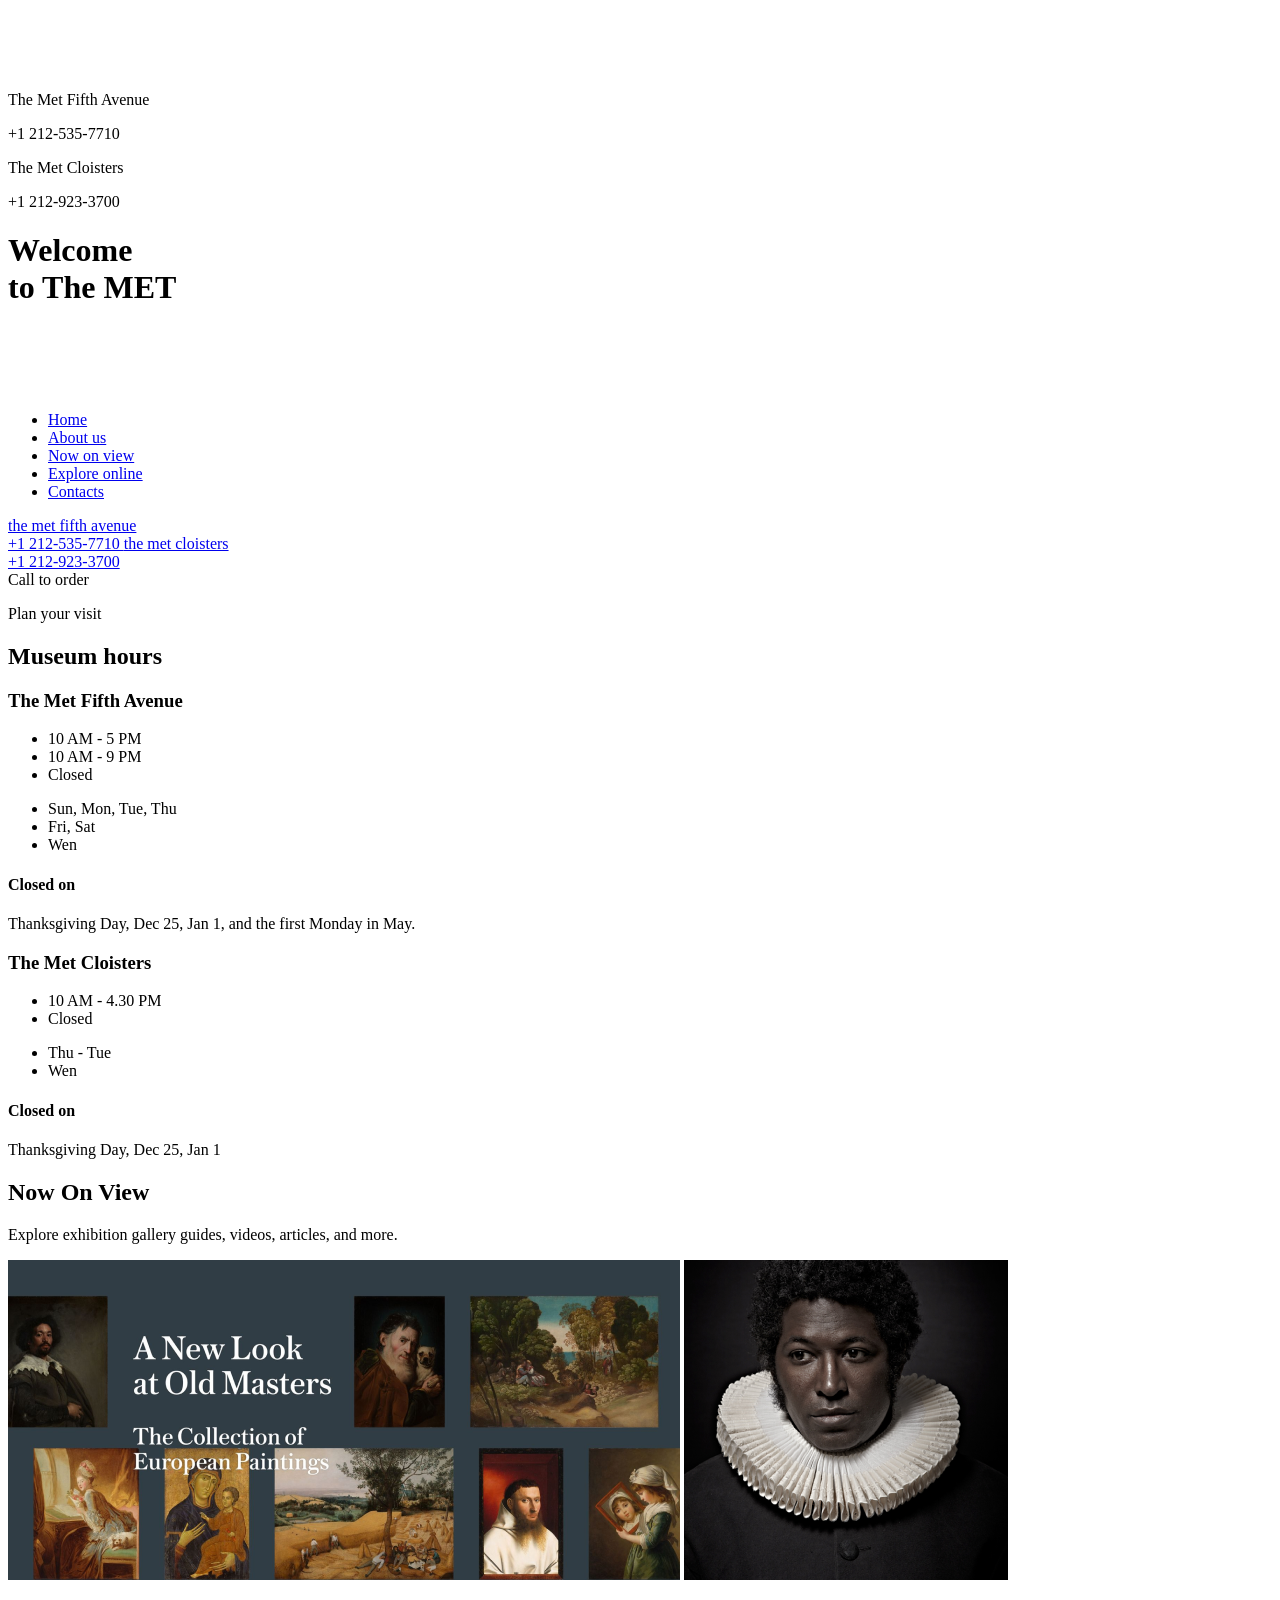
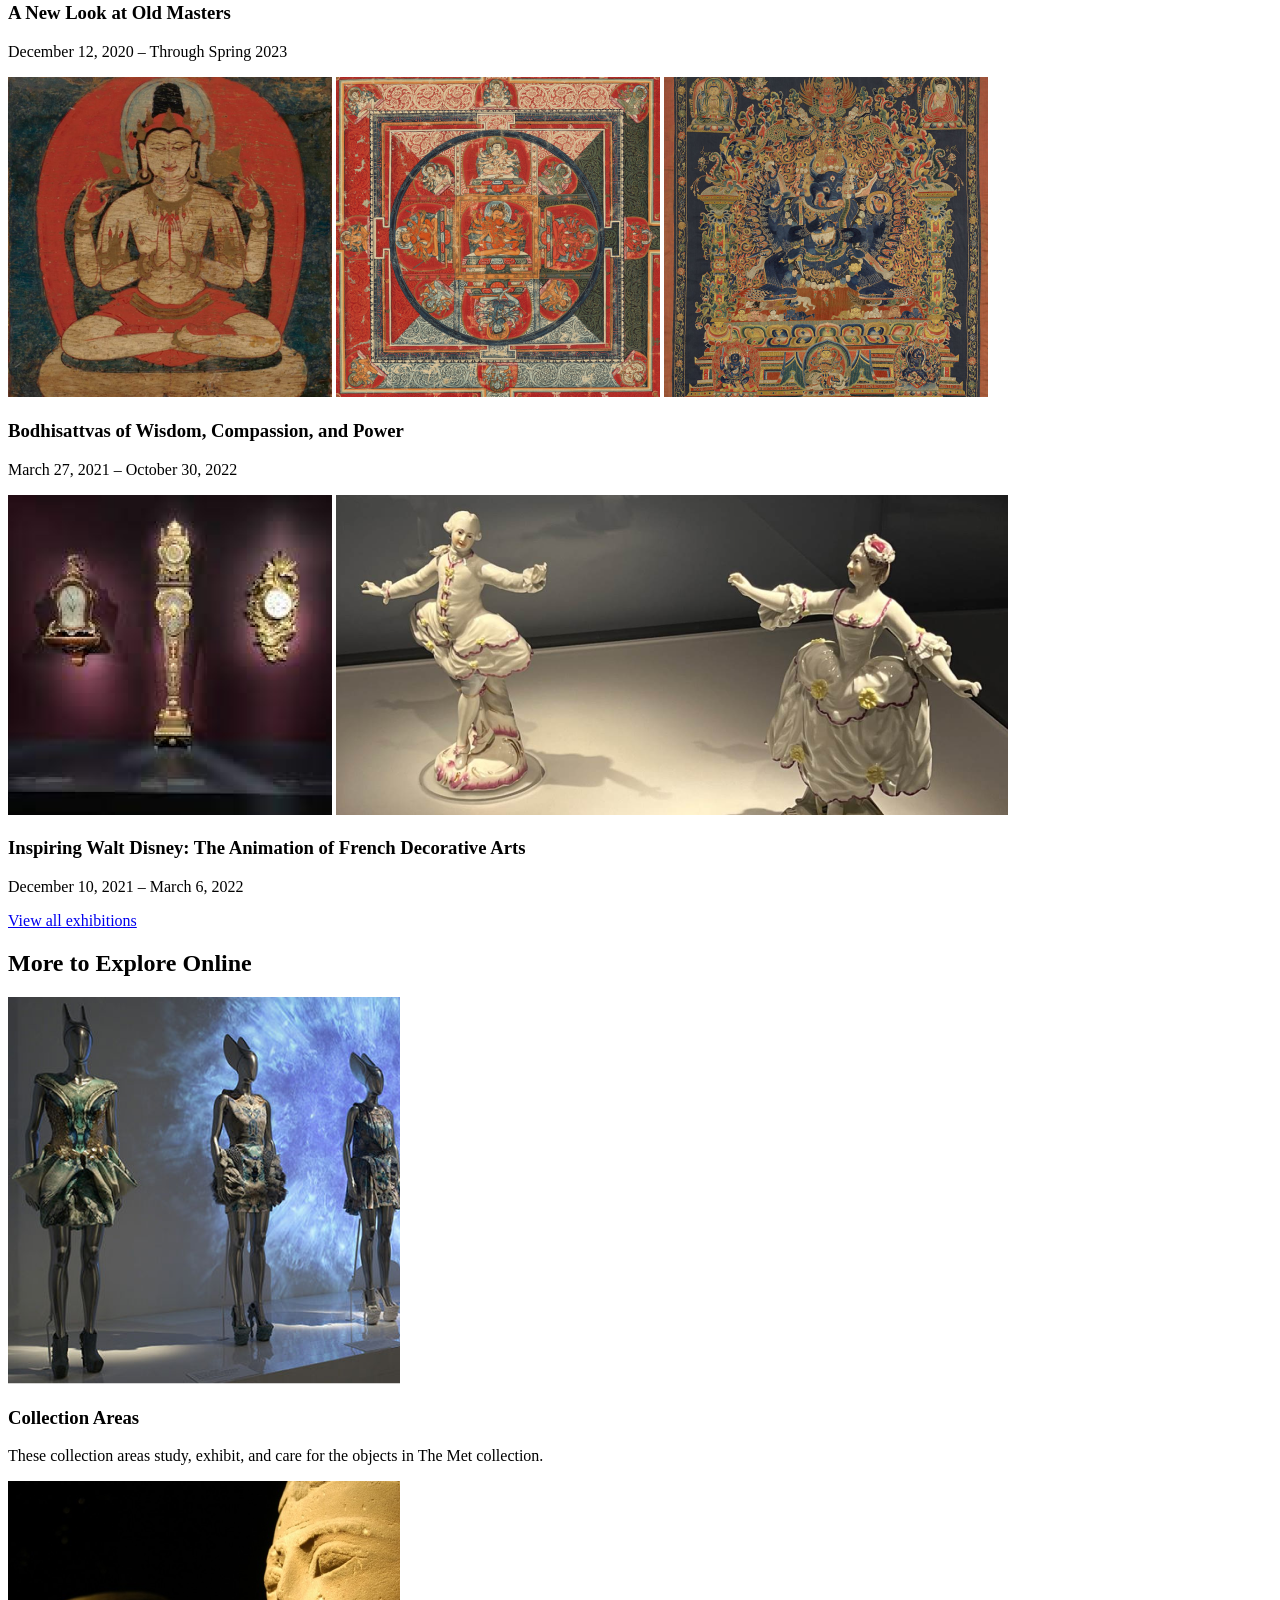
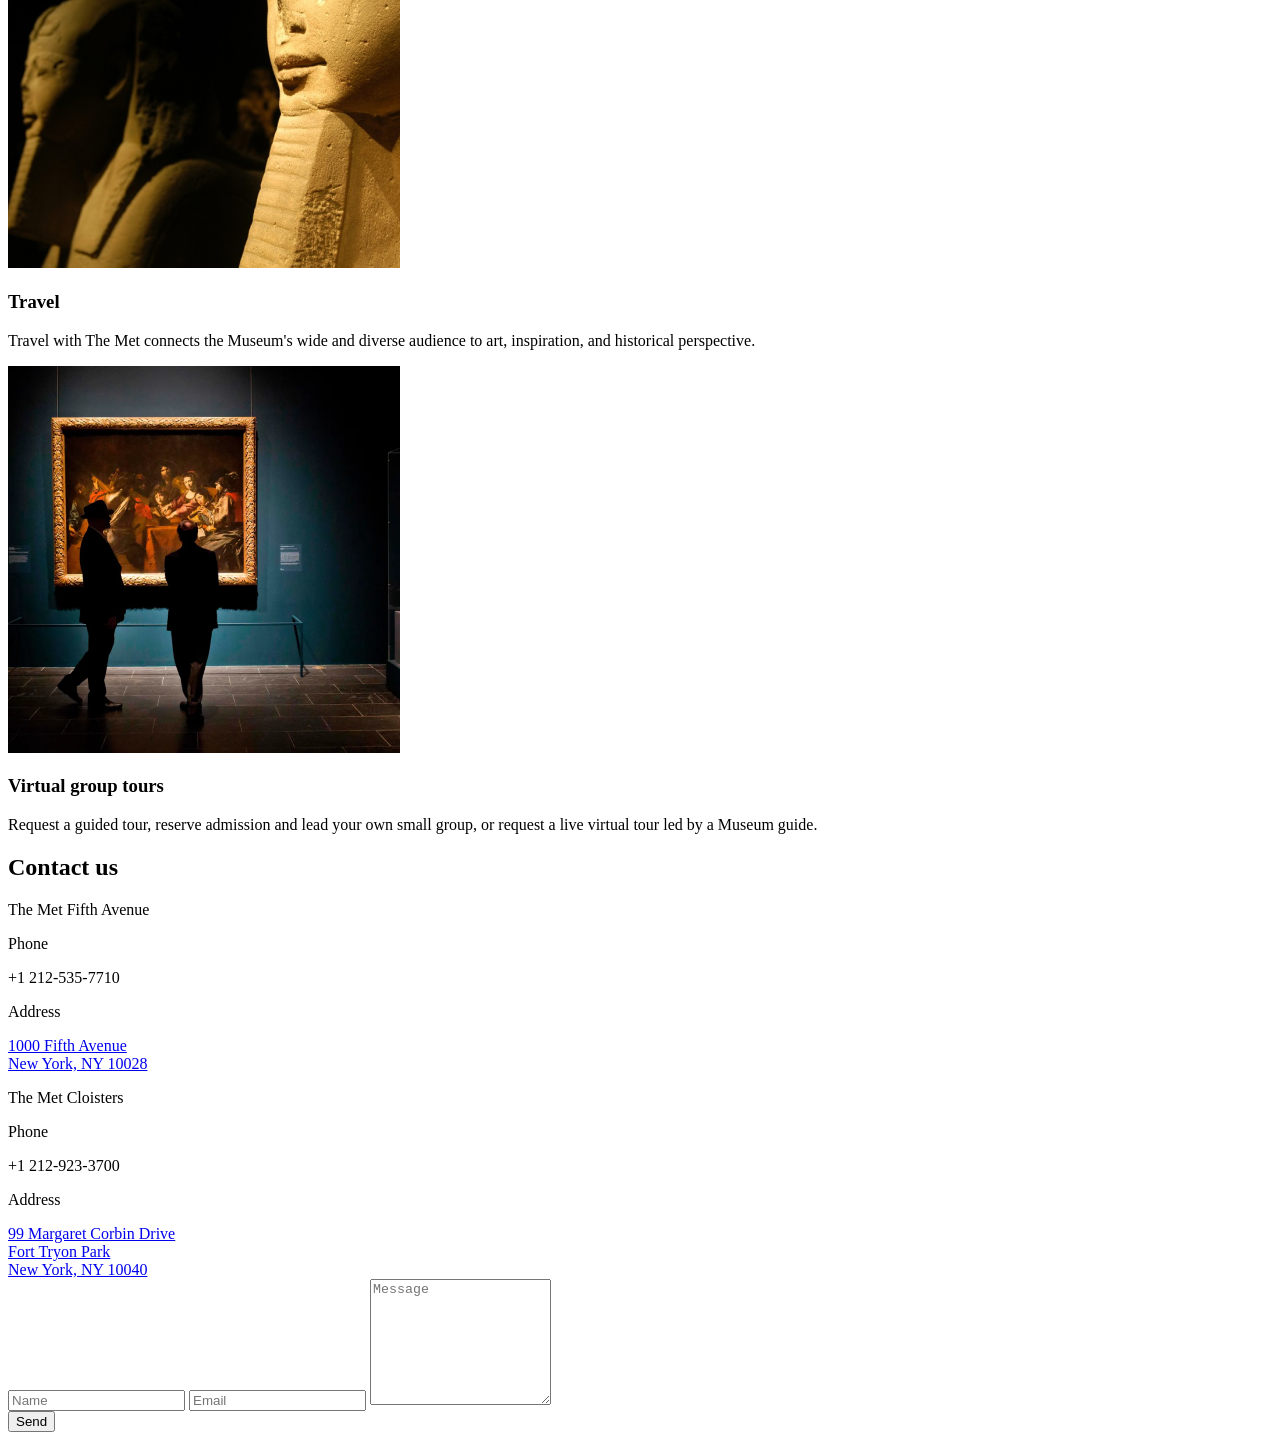
==== src/index.html @ 661d5101 "Solution 1" ====
<!-- #region head -->
<!doctype html>
<html
  lang="en"
  class="page"
>
  <head>
    <meta charset="UTF-8" />
    <meta
      name="viewport"
      content="width=device-width, initial-scale=1.0"
    />
    <title>layout_landing-page</title>
    <link
      rel="icon"
      href="images/the-met-logo.png"
      type="image/png">
    <link
      rel="stylesheet"
      href="./styles/style.scss"
    />
    <link
      rel="preconnect"
      href="https://fonts.googleapis.com"
    />
    <link
      rel="preconnect"
      href="https://fonts.gstatic.com"
      crossorigin
    />
    <link
      href="https://fonts.googleapis.com/css2?family=Cinzel:wght@400..900&display=swap"
      rel="stylesheet"
    />
    <link
      href="https://fonts.googleapis.com/css2?family=Roboto:ital,wght@0,100..900;1,100..900&display=swap"
      rel="stylesheet"
    />
    <script
      src="scripts/main.js"
      defer
    ></script>
  </head>
  <!-- #endregion head -->
  <body class="page__body">
    <header class="header">
      <div class="container">
        <div class="header__content">
          <div class="top-bar">
            <a
              href="#"
              class="top-bar__logo"
            >
              <img
                src="images/the-met-logo.svg"
                alt="THE MET"
              />
            </a>
            <div class="top-bar__icons">
              <div class="top-bar__phone-content">
                <a
                  href="#"
                  class="icon icon--phone"
                ></a>
                <div class="top-bar__content">
                  <div class="top-bar__description">
                    <p class="top-bar__title">The Met Fifth Avenue</p>
                    <p class="top-bar__tel">+1 212-535-7710</p>
                  </div>
                  <div class="top-bar__description">
                    <p class="top-bar__title">The Met Cloisters</p>
                    <p class="top-bar__tel">+1 212-923-3700</p>
                  </div>
                </div>
              </div>
              <a
                href="#menu"
                class="icon icon--menu"
              ></a>
            </div>
          </div>
          <div class="header__bottom">
            <h1 class="header__title">
              Welcome
              <br />
               to The MET
            </h1>
          </div>
        </div>
      </div>
    </header>

    <aside
      class="page__menu menu"
      id="menu"
    >
      <div class="page_menu menu__layer"></div>
      <div class="container">
        <div class="top-bar menu__top">
          <a
            href="#"
            class="top-bar__logo"
          >
            <img
              src="images/the-met-logo.svg"
              alt="THE MET"
            />
          </a>
          <a
            href="#"
            class="icon icon--close"
          ></a>
        </div>
        <div class="menu__bottom">
          <nav class="nav menu__nav">
            <ul class="nav__list">
              <li class="nav__item">
                <a
                  class="nav__link"
                  href="#"
                >
                  Home
                </a>
              </li>
              <li class="nav__item">
                <a
                  class="nav__link"
                  href="#about-us"
                >
                  About us
                </a>
              </li>
              <li class="nav__item">
                <a
                  class="nav__link"
                  href="#now-on-view"
                >
                  Now on view
                </a>
              </li>
              <li class="nav__item">
                <a
                  class="nav__link"
                  href="#explore-online"
                >
                  Explore online
                </a>
              </li>
              <li class="nav__item">
                <a
                  class="nav__link"
                  href="#contacts"
                >
                  Contacts
                </a>
              </li>
            </ul>
          </nav>
          <div class="menu__phone">
            <a
              href="tel:+1 212-535-7710"
              class="menu__phone-number"
            >
              the met fifth avenue
              <br />
              +1 212-535-7710
            </a>
            <a
              href="tel:+1 212-923-3700"
              class="menu__phone-number"
            >
              the met cloisters
              <br />
              +1 212-923-3700
            </a>
          </div>
          <a class="menu__call-to-order">Call to order</a>
        </div>
      </div>
    </aside>

    <main class="main">
      <div class="container">
        <div class="main__content">
          <section
            class="about-us"
            id="about-us"
          >
            <div class="about-us__category-title">
              <div class="section-title section-title--alight--left">
                <p class="section-title__top-text">Plan your visit</p>
                <h2 class="section-title__title">Museum hours</h2>
              </div>
            </div>

            <div class="about-us__content">
              <div class="about-us__main">
                <h3 class="about-us__title">The Met Fifth Avenue</h3>
                <div class="about-us__timetable">
                  <ul class="about-us__hours">
                    <li>10 AM - 5 PM</li>
                    <li>10 AM - 9 PM</li>
                    <li>Closed</li>
                  </ul>

                  <ul class="about-us__days">
                    <li>Sun, Mon, Tue, Thu</li>
                    <li>Fri, Sat</li>
                    <li>Wen</li>
                  </ul>
                </div>

                <div class="about-us__closed">
                  <h4 class="about-us__closed__title">Closed on</h4>
                  <p class="about-us__closed__content">
                    Thanksgiving Day, Dec 25, Jan 1, and the first Monday in
                    May.
                  </p>
                </div>
              </div>

              <div class="about-us__main">
                <h3 class="about-us__title">The Met Cloisters</h3>
                <div class="about-us__timetable">
                  <ul class="about-us__hours">
                    <li>10 AM - 4.30 PM</li>
                    <li>Closed</li>
                  </ul>

                  <ul class="about-us__days">
                    <li>Thu - Tue</li>
                    <li>Wen</li>
                  </ul>
                </div>

                <div class="about-us__closed">
                  <h4 class="about-us__closed__title">Closed on</h4>
                  <p class="about-us__closed__content">
                    Thanksgiving Day, Dec 25, Jan 1
                  </p>
                </div>
              </div>
            </div>
          </section>

          <section
            class="gallery"
            id="now-on-view"
          >
            <div class="section-title">
              <h2 class="section-title__title">Now On View</h2>
              <p class="section-title__description">
                Explore exhibition gallery guides, videos, articles, and more.
              </p>
            </div>

            <div class="gallery__sections">
              <article class="gallery__section">
                <div class="gallery__images">
                  <img
                    src="images/Paintings_left.png"
                    alt="a new look at old masters"
                    class="gallery__photo gallery__photo--position-left"
                  />
                  <img
                    src="images/Paintings_right.png"
                    alt="photo by Maxine Helfman"
                    class="gallery__photo"
                  />
                </div>

                <div class="gallery__description">
                  <h3 class="gallery__title">A New Look at Old Masters</h3>
                  <p class="gallery__date">
                    December 12, 2020 – Through Spring 2023
                  </p>
                </div>
              </article>

              <article class="gallery__section">
                <div class="gallery__images gallery__images--grid-gap">
                  <img
                    src="images/Buddhism1.png"
                    alt="a new look at old masters"
                    class="gallery__photo gallery__photo--size"
                  />
                  <img
                    src="images/Buddhism2.png"
                    alt="photo by Maxine Helfman"
                    class="gallery__photo gallery__photo--size"
                  />
                  <img
                    src="images/Buddhism3.png"
                    alt="photo by Maxine Helfman"
                    class="gallery__photo gallery__photo--size gallery__photo--invisible"
                  />
                </div>

                <div class="gallery__description">
                  <h3 class="gallery__title">
                    Bodhisattvas of Wisdom, Compassion, and Power
                  </h3>
                  <p class="gallery__date">March 27, 2021 – October 30, 2022</p>
                </div>
              </article>

              <article class="gallery__section">
                <div class="gallery__images">
                  <img
                    src="images/WaltDisney_left.png"
                    alt="a new look at old masters"
                    class="gallery__photo"
                  />
                  <img
                    src="images/WaltDisney_right.png"
                    alt="photo by Maxine Helfman"
                    class="gallery__photo gallery__photo--position-right"
                  />
                </div>

                <div class="gallery__description">
                  <h3 class="gallery__title">
                    Inspiring Walt Disney: The Animation of French Decorative
                    Arts
                  </h3>
                  <p class="gallery__date">December 10, 2021 – March 6, 2022</p>
                </div>
              </article>
            </div>

            <div class="gallery__button">
              <a
                href="#"
                class="gallery__link"
              >
                View all exhibitions
              </a>
            </div>
          </section>

          <section
            class="explore-online"
            id="explore-online"
          >
            <div class="section-title">
              <h2 class="section-title__title">More to Explore Online</h2>
            </div>
            <div class="explore-online__collections">
              <article class="collection">
                <img
                  src="images/collection_areas_img.png"
                  alt="collection_areas"
                  class="collection__photo"
                />
                <h3 class="collection__title">Collection Areas</h3>
                <p class="collection__description">
                  These collection areas study, exhibit, and care for the
                  objects in The Met collection.
                </p>
              </article>
              <article class="collection">
                <img
                  src="images/travel_img.png"
                  alt="Travel"
                  class="collection__photo"
                />
                <h3 class="collection__title">Travel</h3>
                <p class="collection__description">
                  Travel with The Met connects the Museum's wide and diverse
                  audience to art, inspiration, and historical perspective.
                </p>
              </article>
              <article class="collection">
                <img
                  src="images/virtual_group_tours_img.png"
                  alt="Virtual group tours"
                  class="collection__photo"
                />
                <h3 class="collection__title">Virtual group tours</h3>
                <p class="collection__description">
                  Request a guided tour, reserve admission and lead your own
                  small group, or request a live virtual tour led by a Museum
                  guide.
                </p>
              </article>
            </div>
          </section>

          <section
            class="contacts"
            id="contacts"
          >
            <div class="section-title">
              <h2 class="section-title__title">Contact us</h2>
            </div>

            <div class="contacts__content">
              <div class="contacts__info">
                <div class="contacts__section">
                  <p class="contacts__title">The Met Fifth Avenue</p>
                  <div class="contacts__description">
                    <div class="contacts__phone">
                      <p class="contacts__phone__title">Phone</p>
                      <p class="contacts__phone__description">
                        +1 212-535-7710
                      </p>
                    </div>
                    <div class="contacts__address">
                      <p class="contacts__address__title">Address</p>
                      <a
                        href="https://maps.app.goo.gl/QQiPoYHRkLVxYW2ZA"
                        class="contacts__address__description"
                        target="_blank">
                        1000 Fifth Avenue
                        <br/>
                        New York, NY 10028
                      </a>
                    </div>
                  </div>
                </div>
                <div class="contacts__section contacts__section--grid-2">
                  <p class="contacts__title">The Met Cloisters</p>
                  <div class="contacts__description">
                    <div class="contacts__phone">
                      <p class="contacts__phone__title">Phone</p>
                      <p class="contacts__phone__description">
                        +1 212-923-3700
                      </p>
                    </div>
                    <div class="contacts__address">
                      <p class="contacts__address__title">Address</p>
                      <a
                        href="https://maps.app.goo.gl/Zx8S8jUPHvTBt5rh9"
                        class="contacts__address__description"
                        target="_blank">
                        99 Margaret Corbin Drive
                        <br/>
                        Fort Tryon Park
                        <br/>
                        New York, NY 10040
                      </a>
                    </div>
                  </div>
                </div>
              </div>

              <form class="contacts__form" onsubmit="this.reset(); return false;">
                <div
                  class="contacts__fields">
                  <input
                    type="text"
                    class="contacts__field"
                    placeholder="Name"
                    required
                  />
                  <input
                    type="email"
                    class="contacts__field"
                    placeholder="Email"
                    required
                  />
                  <textarea
                    name="text"
                    placeholder="Message"
                    rows="8"
                    class="contacts__field contacts__field--height"
                    required
                  ></textarea>
                </div>
                <!-- <div class="contacts__button"> -->
                <input
                  type="submit"
                  class="contacts__button"
                  value="Send"
                >
                <!-- </div> -->
              </form>
            </div>
          </section>
        </div>
      </div>
    </main>

    <footer class="footer"></footer>
  </body>
</html>
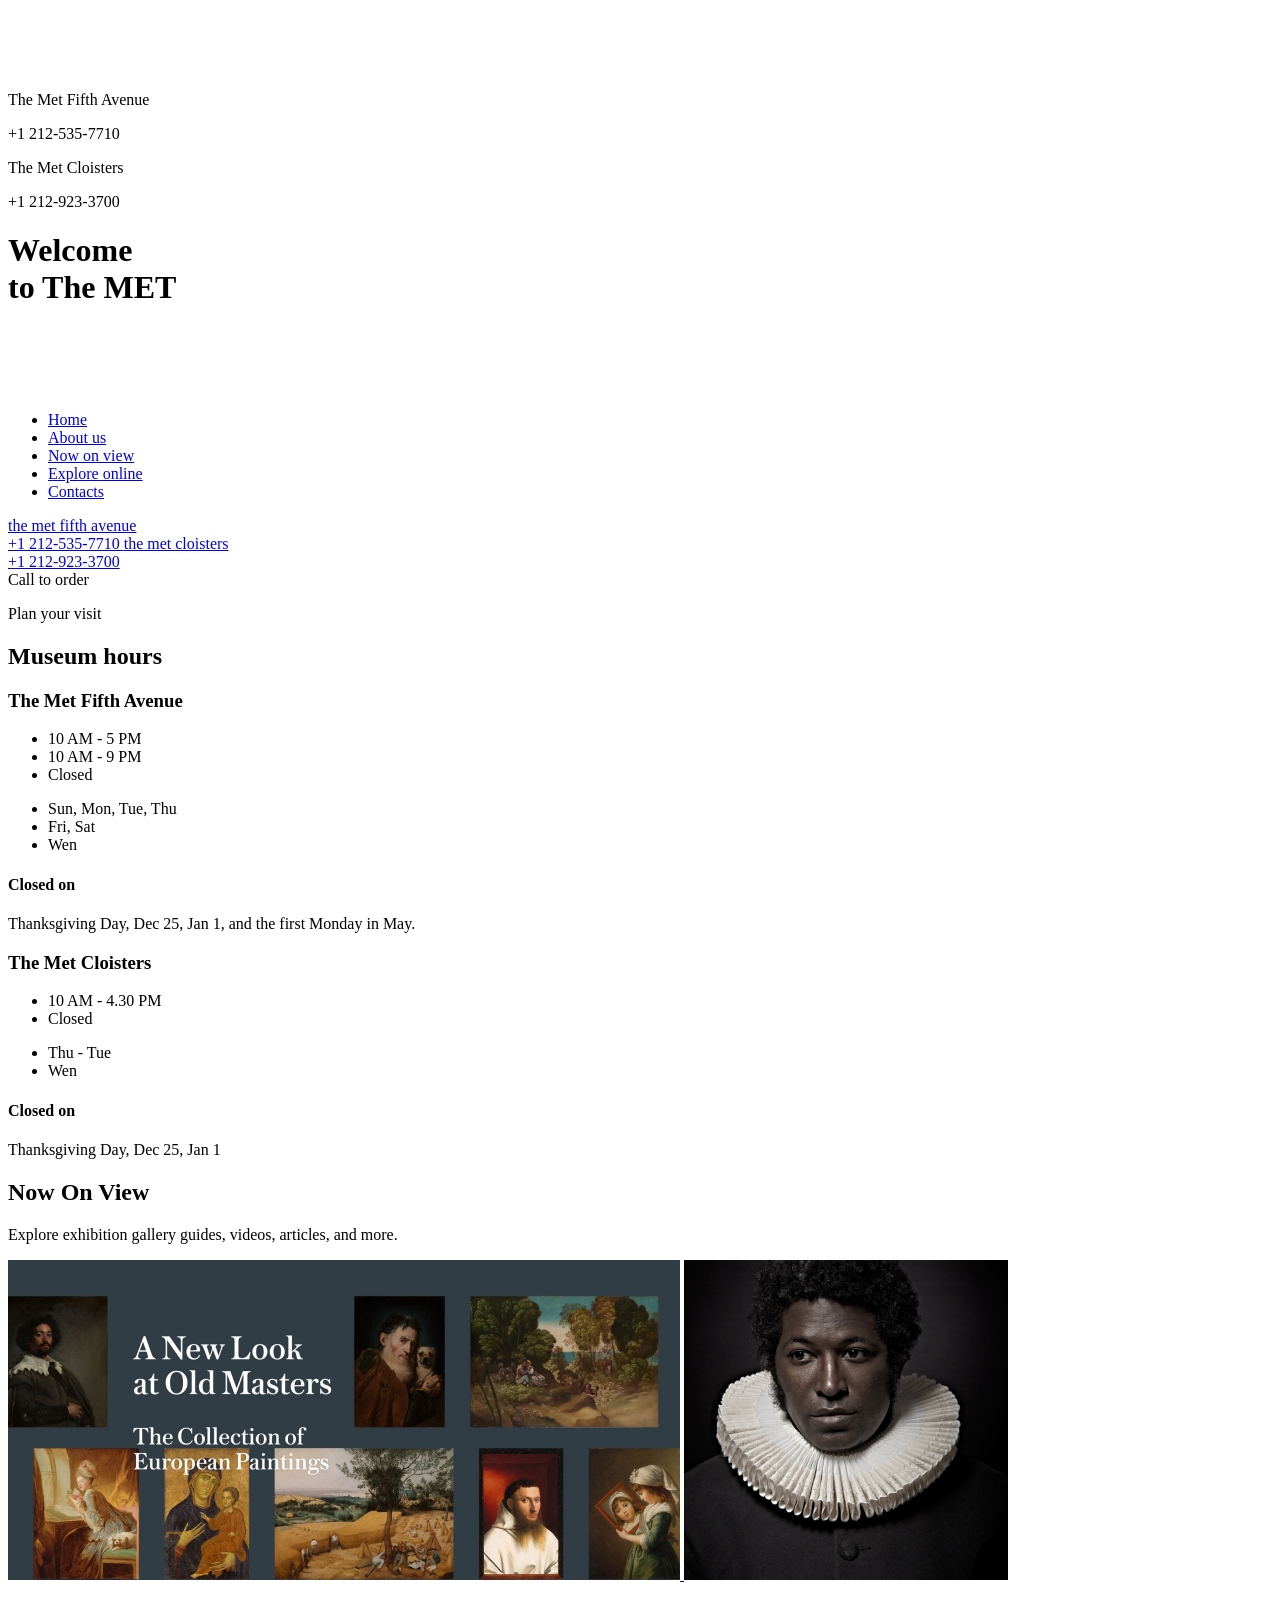
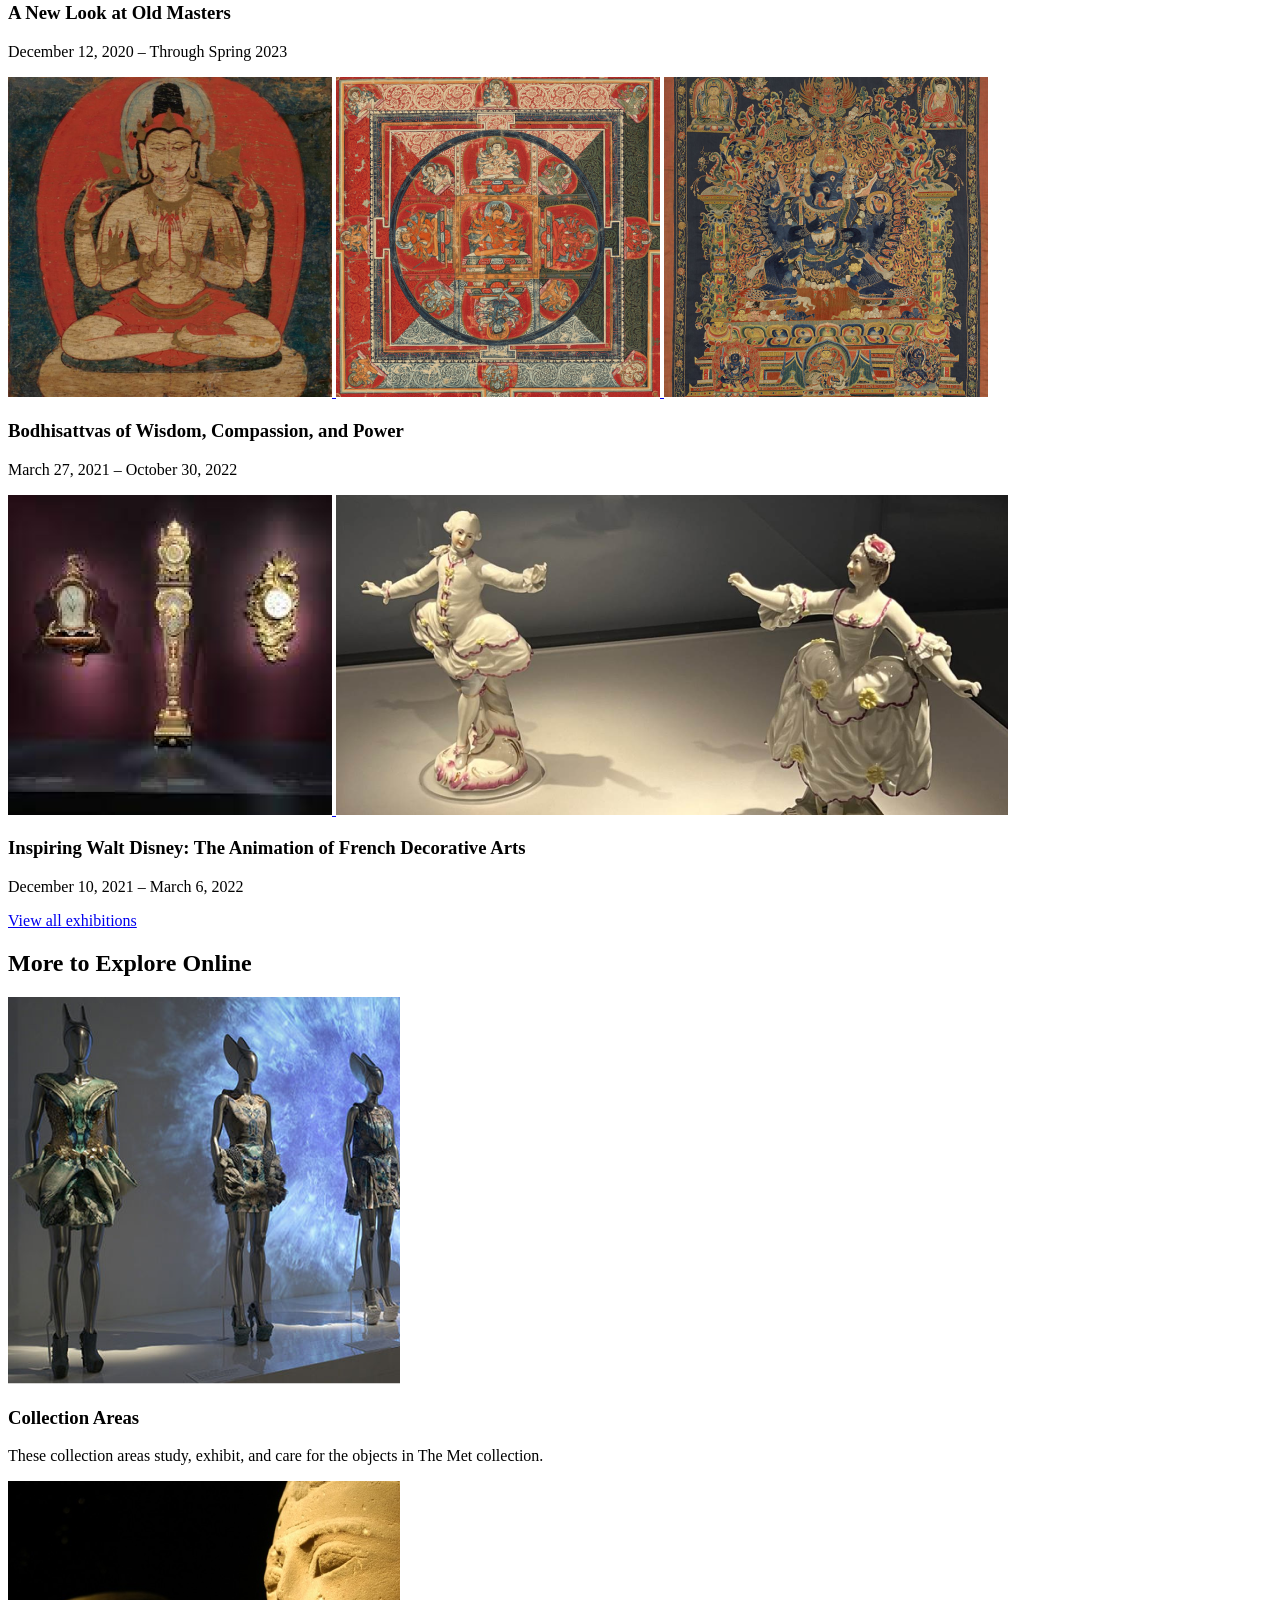
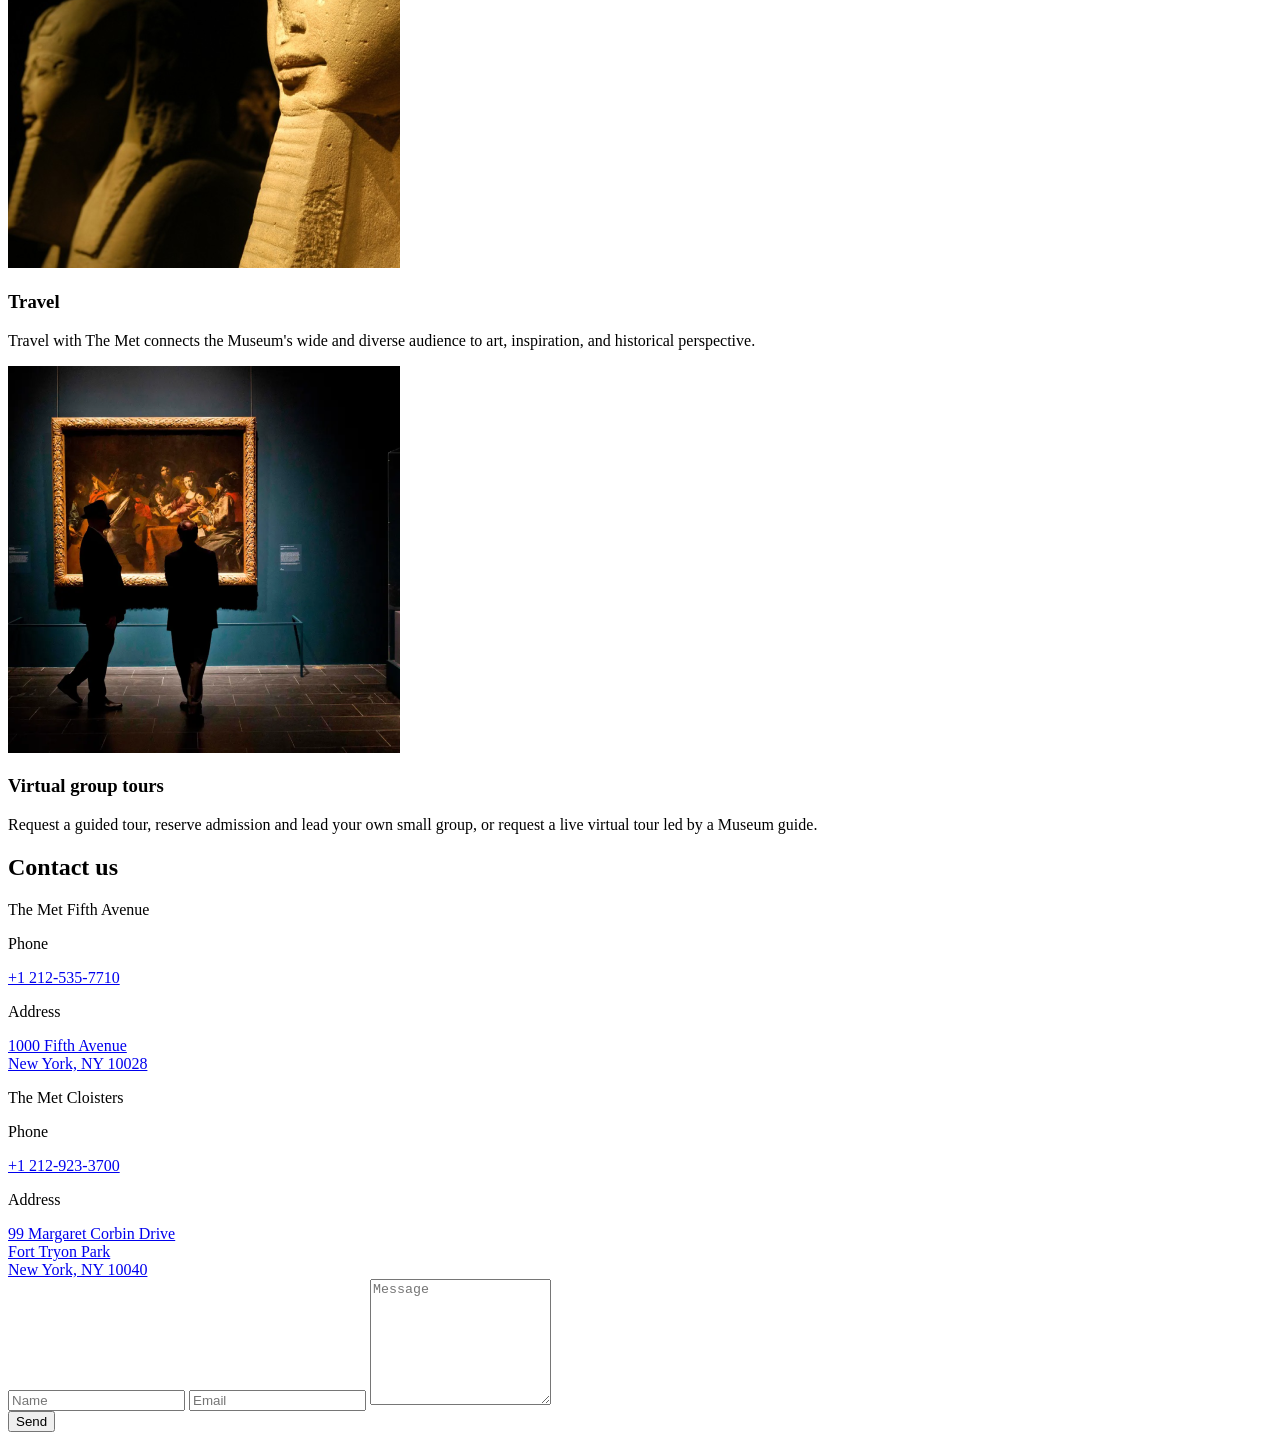
==== commit e8690037: "Solution 2" ====
--- a/src/index.html
+++ b/src/index.html
@@ -14,7 +14,8 @@
     <link
       rel="icon"
       href="images/the-met-logo.png"
-      type="image/png">
+      type="image/png"
+    />
     <link
       rel="stylesheet"
       href="./styles/style.scss"
@@ -26,7 +27,6 @@
     <link
       rel="preconnect"
       href="https://fonts.gstatic.com"
-      crossorigin
     />
     <link
       href="https://fonts.googleapis.com/css2?family=Cinzel:wght@400..900&display=swap"
@@ -83,7 +83,7 @@
             <h1 class="header__title">
               Welcome
               <br />
-               to The MET
+              to The MET
             </h1>
           </div>
         </div>
@@ -256,17 +256,28 @@
 
             <div class="gallery__sections">
               <article class="gallery__section">
-                <div class="gallery__images">
-                  <img
-                    src="images/Paintings_left.png"
-                    alt="a new look at old masters"
-                    class="gallery__photo gallery__photo--position-left"
-                  />
-                  <img
-                    src="images/Paintings_right.png"
-                    alt="photo by Maxine Helfman"
-                    class="gallery__photo"
-                  />
+                <div class="gallery__photos">
+                  <a
+                    href="#"
+                    class="gallery__link gallery__link--wide"
+                  >
+                    <img
+                      src="images/Paintings_left.png"
+                      alt="a new look at old masters"
+                      class="gallery__photo gallery__photo--position-left"
+                    />
+                  </a>
+
+                  <a
+                    href="#"
+                    class="gallery__link gallery__link--square"
+                  >
+                    <img
+                      src="images/Paintings_right.png"
+                      alt="photo by Maxine Helfman"
+                      class="gallery__photo"
+                    />
+                  </a>
                 </div>
 
                 <div class="gallery__description">
@@ -278,22 +289,37 @@
               </article>
 
               <article class="gallery__section">
-                <div class="gallery__images gallery__images--grid-gap">
-                  <img
-                    src="images/Buddhism1.png"
-                    alt="a new look at old masters"
-                    class="gallery__photo gallery__photo--size"
-                  />
-                  <img
-                    src="images/Buddhism2.png"
-                    alt="photo by Maxine Helfman"
-                    class="gallery__photo gallery__photo--size"
-                  />
-                  <img
-                    src="images/Buddhism3.png"
-                    alt="photo by Maxine Helfman"
-                    class="gallery__photo gallery__photo--size gallery__photo--invisible"
-                  />
+                <div class="gallery__photos gallery__photos--size-count">
+                  <a
+                    href="#"
+                    class="gallery__link gallery__link--square"
+                  >
+                    <img
+                      src="images/Buddhism1.png"
+                      alt="a new look at old masters"
+                      class="gallery__photo"
+                    />
+                  </a>
+                  <a
+                    href="#"
+                    class="gallery__link gallery__link--square"
+                  >
+                    <img
+                      src="images/Buddhism2.png"
+                      alt="photo by Maxine Helfman"
+                      class="gallery__photo"
+                    />
+                  </a>
+                  <a
+                    href="#"
+                    class="gallery__link gallery__link--square gallery__link--invisible"
+                  >
+                    <img
+                      src="images/Buddhism3.png"
+                      alt="photo by Maxine Helfman"
+                      class="gallery__photo"
+                    />
+                  </a>
                 </div>
 
                 <div class="gallery__description">
@@ -305,17 +331,27 @@
               </article>
 
               <article class="gallery__section">
-                <div class="gallery__images">
-                  <img
-                    src="images/WaltDisney_left.png"
-                    alt="a new look at old masters"
-                    class="gallery__photo"
-                  />
-                  <img
-                    src="images/WaltDisney_right.png"
-                    alt="photo by Maxine Helfman"
-                    class="gallery__photo gallery__photo--position-right"
-                  />
+                <div class="gallery__photos">
+                  <a
+                    href="#"
+                    class="gallery__link gallery__link--square"
+                  >
+                    <img
+                      src="images/WaltDisney_left.png"
+                      alt="a new look at old masters"
+                      class="gallery__photo"
+                    />
+                  </a>
+                  <a
+                    href="#"
+                    class="gallery__link gallery__link--wide"
+                  >
+                    <img
+                      src="images/WaltDisney_right.png"
+                      alt="photo by Maxine Helfman"
+                      class="gallery__photo gallery__photo--position-right"
+                    />
+                  </a>
                 </div>
 
                 <div class="gallery__description">
@@ -331,7 +367,7 @@
             <div class="gallery__button">
               <a
                 href="#"
-                class="gallery__link"
+                class="gallery__button-link"
               >
                 View all exhibitions
               </a>
@@ -401,18 +437,22 @@
                   <div class="contacts__description">
                     <div class="contacts__phone">
                       <p class="contacts__phone__title">Phone</p>
-                      <p class="contacts__phone__description">
+                      <a
+                        href="tel:+1 212-535-7710"
+                        class="contacts__phone__description"
+                      >
                         +1 212-535-7710
-                      </p>
+                      </a>
                     </div>
                     <div class="contacts__address">
                       <p class="contacts__address__title">Address</p>
                       <a
                         href="https://maps.app.goo.gl/QQiPoYHRkLVxYW2ZA"
                         class="contacts__address__description"
-                        target="_blank">
+                        target="_blank"
+                      >
                         1000 Fifth Avenue
-                        <br/>
+                        <br />
                         New York, NY 10028
                       </a>
                     </div>
@@ -423,20 +463,24 @@
                   <div class="contacts__description">
                     <div class="contacts__phone">
                       <p class="contacts__phone__title">Phone</p>
-                      <p class="contacts__phone__description">
+                      <a
+                        href="tel:+1 212-923-3700"
+                        class="contacts__phone__description"
+                      >
                         +1 212-923-3700
-                      </p>
+                      </a>
                     </div>
                     <div class="contacts__address">
                       <p class="contacts__address__title">Address</p>
                       <a
                         href="https://maps.app.goo.gl/Zx8S8jUPHvTBt5rh9"
                         class="contacts__address__description"
-                        target="_blank">
+                        target="_blank"
+                      >
                         99 Margaret Corbin Drive
-                        <br/>
+                        <br />
                         Fort Tryon Park
-                        <br/>
+                        <br />
                         New York, NY 10040
                       </a>
                     </div>
@@ -444,9 +488,11 @@
                 </div>
               </div>
 
-              <form class="contacts__form" onsubmit="this.reset(); return false;">
-                <div
-                  class="contacts__fields">
+              <form
+                class="contacts__form"
+                onsubmit="this.reset(); return false;"
+              >
+                <div class="contacts__fields">
                   <input
                     type="text"
                     class="contacts__field"
@@ -472,7 +518,7 @@
                   type="submit"
                   class="contacts__button"
                   value="Send"
-                >
+                />
                 <!-- </div> -->
               </form>
             </div>
